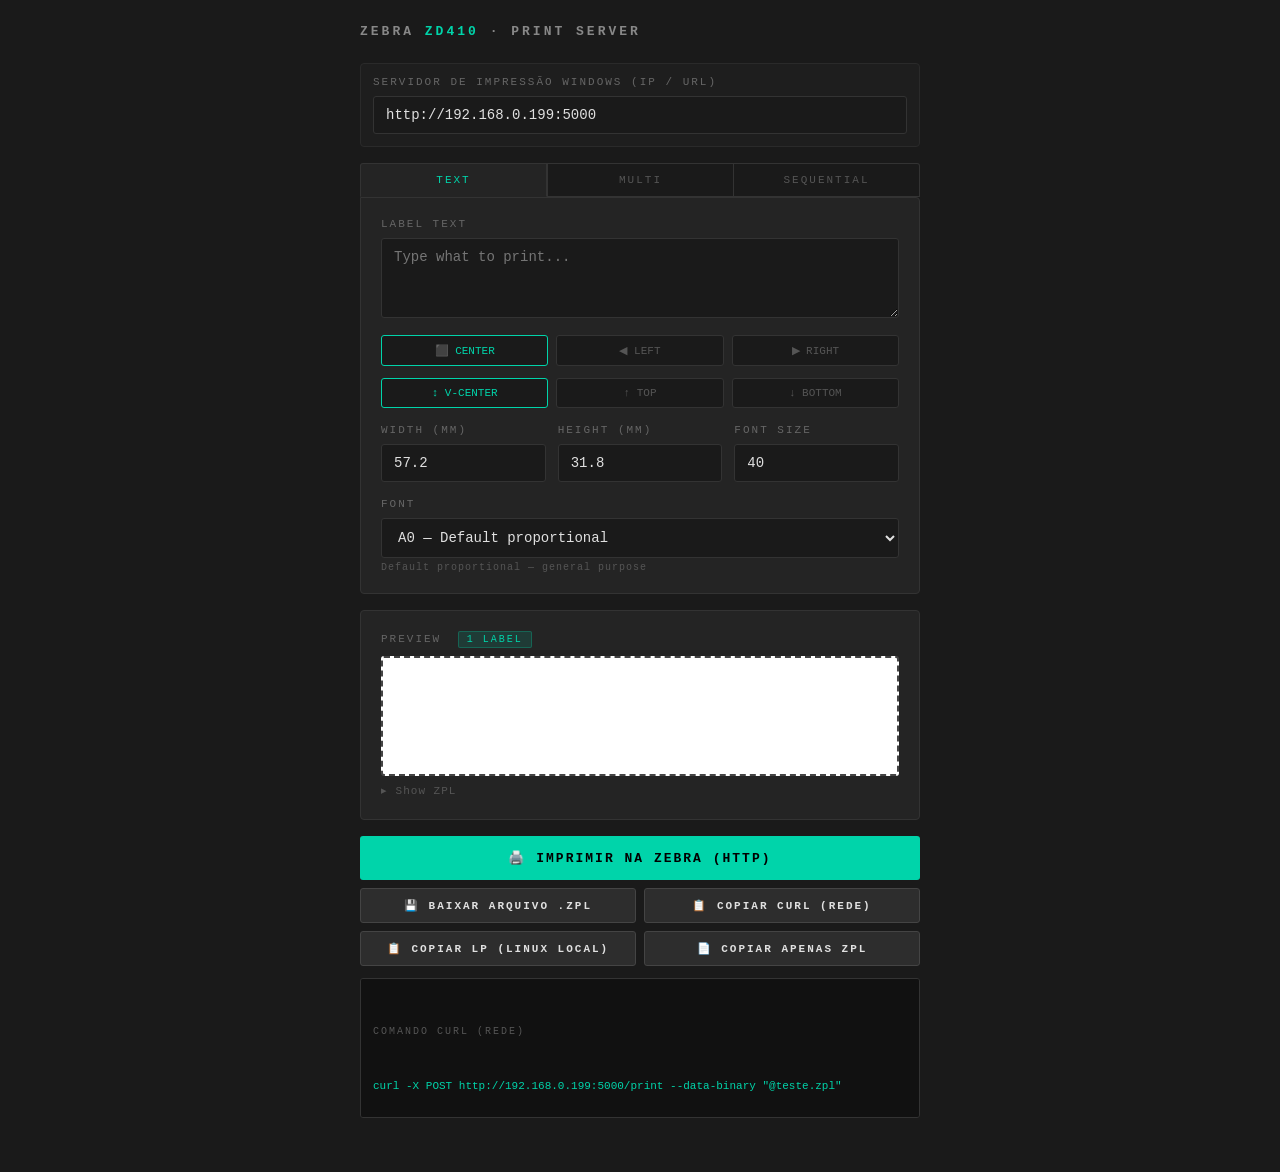
==== html/print-zebra.html @ 0df7790c "feat: initial commit with zebra print server, web client and docs" ====
<!DOCTYPE html>
<html>
<head>
<meta charset="utf-8">
<title>Zebra ZD410 - Print Server</title>
<style>
  * { box-sizing: border-box; margin: 0; padding: 0; }
  body {
    font-family: 'Courier New', monospace;
    background: #1a1a1a; color: #e0e0e0;
    min-height: 100vh; display: flex; align-items: center; justify-content: center; padding: 24px;
  }
  .container { width: 100%; max-width: 560px; }
  h1 { font-size: 13px; letter-spacing: 3px; text-transform: uppercase; color: #888; margin-bottom: 24px; }
  h1 span { color: #00d4aa; }
  .card { background: #242424; border: 1px solid #333; border-radius: 4px; padding: 20px; margin-bottom: 16px; }
  label { display: block; font-size: 11px; letter-spacing: 2px; color: #666; text-transform: uppercase; margin-bottom: 8px; }
  input, textarea, select {
    width: 100%; background: #1a1a1a; border: 1px solid #333; color: #e0e0e0;
    font-family: 'Courier New', monospace; font-size: 14px; padding: 10px 12px;
    border-radius: 3px; outline: none; transition: border-color 0.2s;
  }
  input:focus, textarea:focus, select:focus { border-color: #00d4aa; }
  select option { background: #1a1a1a; }
  textarea { resize: vertical; min-height: 80px; }
  .row { display: flex; gap: 12px; margin-top: 16px; }
  .row > div { flex: 1; }
  .preview {
    background: #fff; color: #000; border-radius: 3px;
    margin-top: 8px; border: 2px dashed #444;
    display: flex; align-items: center; justify-content: center;
    overflow: hidden; height: 120px;
  }
  .btn {
    width: 100%; padding: 14px; background: #00d4aa; color: #000; border: none;
    font-family: 'Courier New', monospace; font-size: 13px; letter-spacing: 2px;
    text-transform: uppercase; font-weight: bold; cursor: pointer; border-radius: 3px;
    transition: background 0.2s; margin-top: 8px; display: flex; align-items: center; justify-content: center; gap: 8px;
  }
  .btn:hover { background: #00b892; }
  .btn:active { background: #009e7d; }
  .btn-group { display: flex; gap: 8px; margin-top: 8px; flex-wrap: wrap; }
  .btn-group .btn-secondary { flex: 1; min-width: 45%; margin-top: 0; }
  .btn-secondary { background: #2d2d2d; color: #e0e0e0; border: 1px solid #444; font-size: 11px; padding: 10px; }
  .btn-secondary:hover { background: #363636; border-color: #666; }
  .status { font-size: 11px; color: #00d4aa; margin-top: 12px; min-height: 18px; letter-spacing: 1px; word-break: break-all; }
  .status.error { color: #ff5555; }
  .cmd-box {
    background: #111; border: 1px solid #333; border-radius: 3px; padding: 12px;
    font-size: 11px; color: #00d4aa; white-space: pre-wrap; word-break: break-all;
    margin-top: 12px; line-height: 1.5; max-height: 140px; overflow-y: auto;
  }
  .cmd-label { font-size: 10px; color: #555; letter-spacing: 2px; text-transform: uppercase; margin-bottom: 6px; }
  .zpl-box {
    background: #111; border: 1px solid #333; border-radius: 3px; padding: 12px;
    font-size: 11px; color: #888; white-space: pre-wrap; word-break: break-all;
    margin-top: 8px; max-height: 120px; overflow-y: auto;
  }
  .toggle { cursor: pointer; color: #555; font-size: 11px; letter-spacing: 1px; margin-top: 8px; display: inline-block; }
  .toggle:hover { color: #888; }
  .tabs { display: flex; }
  .tab {
    flex: 1; padding: 10px; background: #1a1a1a; border: 1px solid #333; color: #555;
    font-family: 'Courier New', monospace; font-size: 11px; letter-spacing: 2px;
    text-transform: uppercase; cursor: pointer; text-align: center; transition: all 0.2s;
  }
  .tab:first-child { border-radius: 3px 0 0 0; }
  .tab:last-child { border-radius: 0 3px 0 0; border-left: none; }
  .tab.active { background: #242424; color: #00d4aa; border-bottom-color: #242424; }
  .tab-content { display: none; }
  .tab-content.active { display: block; }
  .align-btns { display: flex; gap: 8px; margin-top: 12px; }
  .align-btn {
    flex: 1; padding: 8px; background: #1a1a1a; border: 1px solid #333; color: #555;
    font-family: 'Courier New', monospace; font-size: 11px;
    text-transform: uppercase; cursor: pointer; border-radius: 3px; transition: all 0.2s; text-align: center;
  }
  .align-btn.active { border-color: #00d4aa; color: #00d4aa; }
  .align-btn:hover { border-color: #555; color: #aaa; }
  .badge {
    display: inline-block; background: #00d4aa22; color: #00d4aa; border: 1px solid #00d4aa44;
    font-size: 10px; padding: 2px 8px; border-radius: 2px; margin-left: 8px;
  }
  .hint { font-size: 11px; color: #555; margin-top: 8px; }
  .font-desc { font-size: 10px; color: #555; margin-top: 4px; letter-spacing: 1px; }
  .server-config { background: #1e1e1e; border: 1px solid #2a2a2a; border-radius: 4px; padding: 12px; margin-bottom: 16px; }
</style>
</head>
<body>
<div class="container">
  <h1>Zebra <span>ZD410</span> · Print Server</h1>

  <div class="server-config">
    <label>Servidor de Impressão Windows (IP / URL)</label>
    <input type="text" id="serverUrl" value="http://192.168.0.199:5000" placeholder="http://192.168.0.199:5000">
  </div>

  <div class="tabs">
    <div class="tab active" onclick="switchTab('text')">Text</div>
    <div class="tab" onclick="switchTab('multi')">Multi</div>
    <div class="tab" onclick="switchTab('seq')">Sequential</div>
  </div>

  <div class="card" style="border-radius: 0 4px 4px 4px;">

    <div id="tab-text" class="tab-content active">
      <label>Label Text</label>
      <textarea id="labelText" placeholder="Type what to print..."></textarea>
    </div>

    <div id="tab-multi" class="tab-content">
      <label>Labels <span class="badge">each line = 1 label</span></label>
      <textarea id="multiText" style="min-height:120px">Sensor de fluxo
Sensor de pressão
Sensor de temperatura</textarea>
      <div class="hint">Each line prints as a separate label.</div>
    </div>

    <div id="tab-seq" class="tab-content">
      <label>Prefix (optional)</label>
      <input type="text" id="seqPrefix" placeholder="e.g. CABO-" value="">
      <div class="row">
        <div>
          <label>Start</label>
          <input type="number" id="seqStart" value="50110">
        </div>
        <div>
          <label>End</label>
          <input type="number" id="seqEnd" value="50115">
        </div>
        <div>
          <label>Copies each</label>
          <input type="number" id="seqCopies" value="1" min="1">
        </div>
      </div>
      <div class="hint" id="seqCount">6 labels</div>
    </div>

    <div class="align-btns">
      <div class="align-btn active" onclick="setAlign('C',this)">⬛ Center</div>
      <div class="align-btn" onclick="setAlign('L',this)">◀ Left</div>
      <div class="align-btn" onclick="setAlign('R',this)">▶ Right</div>
    </div>
    <div class="align-btns">
      <div class="align-btn active" onclick="setVAlign('center',this)">↕ V-Center</div>
      <div class="align-btn" onclick="setVAlign('top',this)">↑ Top</div>
      <div class="align-btn" onclick="setVAlign('bottom',this)">↓ Bottom</div>
    </div>

    <div class="row">
      <div>
        <label>Width (mm)</label>
        <input type="number" id="width" value="57.2" min="10" max="102">
      </div>
      <div>
        <label>Height (mm)</label>
        <input type="number" id="height" value="31.8" min="5" max="150">
      </div>
      <div>
        <label>Font Size</label>
        <input type="number" id="fontSize" value="40" min="10" max="200">
      </div>
    </div>

    <div style="margin-top:16px">
      <label>Font</label>
      <select id="fontType" oninput="update()">
        <option value="0">A0 — Default proportional</option>
        <option value="A">A  — Small proportional</option>
        <option value="B">B  — Small monospaced</option>
        <option value="C">C  — Bold proportional</option>
        <option value="D">D  — Monospaced</option>
        <option value="E">E  — OCR-B</option>
        <option value="F">F  — Large monospaced</option>
        <option value="G">G  — Bold monospaced</option>
        <option value="H">H  — OCR-A</option>
      </select>
      <div class="font-desc" id="fontDesc">Default proportional — general purpose</div>
    </div>
  </div>

  <div class="card">
    <label>Preview <span class="badge" id="previewBadge">1 label</span></label>
    <div class="preview" id="preview"></div>
    <span class="toggle" onclick="toggleZpl()">▸ Show ZPL</span>
    <div class="zpl-box" id="zplBox" style="display:none"></div>
  </div>

  <button class="btn" onclick="imprimirRede()">🖨️ IMPRIMIR NA ZEBRA (HTTP)</button>
  
  <div class="btn-group">
    <button class="btn btn-secondary" onclick="downloadZplFile()">💾 BAIXAR ARQUIVO .ZPL</button>
    <button class="btn btn-secondary" onclick="copyCurlCmd()">📋 COPIAR CURL (REDE)</button>
    <button class="btn btn-secondary" onclick="copyLpCmd()">📋 COPIAR LP (LINUX LOCAL)</button>
    <button class="btn btn-secondary" onclick="copyZpl()">📄 COPIAR APENAS ZPL</button>
  </div>

  <div class="cmd-box">
    <div class="cmd-label">Comando cURL (Rede)</div>
    <div id="cmdCurlText"></div>
    <div class="cmd-label" style="margin-top:10px;">Comando lp (Linux Local)</div>
    <div id="cmdLpText"></div>
  </div>

  <div class="status" id="status"></div>
</div>

<script>
  let mode = 'text';
  let hAlign = 'C';
  let vAlign = 'center';

  const fontMeta = {
    '0': { desc: 'Default proportional — general purpose',       css: 'Arial, sans-serif',      mono: false },
    'A': { desc: 'Small proportional — compact labels',          css: 'Arial Narrow, sans-serif',mono: false },
    'B': { desc: 'Small monospaced — compact fixed-width',       css: 'Courier New, monospace',  mono: true  },
    'C': { desc: 'Bold proportional — emphasis',                 css: 'Arial Black, sans-serif', mono: false },
    'D': { desc: 'Monospaced — fixed-width, clean',              css: 'Courier New, monospace',  mono: true  },
    'E': { desc: 'OCR-B — machine readable',                     css: 'Courier New, monospace',  mono: true  },
    'F': { desc: 'Large monospaced — big fixed-width',           css: 'Courier New, monospace',  mono: true  },
    'G': { desc: 'Bold monospaced — fixed-width bold',           css: '"Courier New", monospace',mono: true  },
    'H': { desc: 'OCR-A — optical character recognition',        css: 'Courier New, monospace',  mono: true  },
  };

  // Restaurar IP salvo previamente no localStorage
  const savedUrl = localStorage.getItem('zebra_server_url');
  if (savedUrl) {
    document.getElementById('serverUrl').value = savedUrl;
  }
  document.getElementById('serverUrl').addEventListener('input', (e) => {
    localStorage.setItem('zebra_server_url', e.target.value.trim());
    update();
  });

  function switchTab(t) {
    mode = t;
    ['text','multi','seq'].forEach((tab, i) => {
      document.getElementById('tab-' + tab).classList.toggle('active', tab === t);
      document.querySelectorAll('.tab')[i].classList.toggle('active', tab === t);
    });
    update();
  }

  function setAlign(a, el) {
    hAlign = a;
    el.closest('.align-btns').querySelectorAll('.align-btn').forEach(b => b.classList.remove('active'));
    el.classList.add('active');
    update();
  }

  function setVAlign(a, el) {
    vAlign = a;
    el.closest('.align-btns').querySelectorAll('.align-btn').forEach(b => b.classList.remove('active'));
    el.classList.add('active');
    update();
  }

  function mmToDots(mm) { return Math.round(mm * 8); }

  function getFont() { return document.getElementById('fontType').value; }

  function makeLabel(text) {
    const w = mmToDots(+document.getElementById('width').value);
    const h = mmToDots(+document.getElementById('height').value);
    const fs = +document.getElementById('fontSize').value;
    const fw = Math.round(fs * 0.7);
    const font = getFont();
    const lines = text.split('\n').filter(l => l.trim() !== '');
    const totalH = lines.length * fs + (lines.length - 1) * 6;
    let y = vAlign === 'center' ? Math.round((h - totalH) / 2)
           : vAlign === 'top'   ? 10
           :                      h - totalH - 10;
    y = Math.max(0, y);
    const fields = lines.map((line, i) =>
      `^FO0,${y + i*(fs+6)}^FB${w},1,0,${hAlign},0^A${font}N,${fs},${fw}^FD${line}^FS`
    ).join('');
    return `^XA^PW${w}^LL${h}^LH0,0${fields}^XZ`;
  }

  function generateZpl() {
    if (mode === 'text') return makeLabel(document.getElementById('labelText').value || ' ');
    if (mode === 'multi') return document.getElementById('multiText').value
      .split('\n').filter(l => l.trim()).map(l => makeLabel(l)).join('');
    if (mode === 'seq') {
      const prefix = document.getElementById('seqPrefix').value;
      const start = +document.getElementById('seqStart').value;
      const end = +document.getElementById('seqEnd').value;
      const copies = Math.max(1, +document.getElementById('seqCopies').value);
      let zpl = '';
      for (let i = start; i <= end; i++)
        for (let c = 0; c < copies; c++)
          zpl += makeLabel(prefix + i);
      return zpl;
    }
  }

  function getPrintEndpoint() {
    let url = document.getElementById('serverUrl').value.trim();
    if (!url) return '';
    if (!url.startsWith('http://') && !url.startsWith('https://')) {
      url = 'http://' + url;
    }
    url = url.replace(/\/+$/, '');
    return url.endsWith('/print') ? url : url + '/print';
  }

  function buildCurlCmd() {
    const endpoint = getPrintEndpoint() || 'http://192.168.0.199:5000/print';
    return `curl -X POST ${endpoint} --data-binary "@teste.zpl"`;
  }

  function buildLpCmd(zpl) {
    return `echo -e '${zpl.replace(/'/g, "'\\''")}' | lp -d ZD410 -o raw`;
  }

  function update() {
    const font = getFont();
    const meta = fontMeta[font];
    document.getElementById('fontDesc').textContent = meta.desc;

    const h = mmToDots(+document.getElementById('height').value);
    const fs = +document.getElementById('fontSize').value;
    const scaledFs = Math.max(8, Math.round(fs * (120 / h) * 0.7));
    const textAlign = hAlign === 'C' ? 'center' : hAlign === 'L' ? 'left' : 'right';
    const flexAlign = vAlign === 'center' ? 'center' : vAlign === 'top' ? 'flex-start' : 'flex-end';
    const flexJustify = hAlign === 'C' ? 'center' : hAlign === 'L' ? 'flex-start' : 'flex-end';

    let previewText = '';
    let labelCount = 1;

    if (mode === 'text') {
      previewText = document.getElementById('labelText').value;
    } else if (mode === 'multi') {
      const lines = document.getElementById('multiText').value.split('\n').filter(l => l.trim());
      previewText = lines[0] || '';
      labelCount = lines.length;
    } else if (mode === 'seq') {
      const prefix = document.getElementById('seqPrefix').value;
      const start = +document.getElementById('seqStart').value;
      const end = +document.getElementById('seqEnd').value;
      const copies = Math.max(1, +document.getElementById('seqCopies').value);
      previewText = prefix + start;
      labelCount = (end - start + 1) * copies;
      document.getElementById('seqCount').textContent = labelCount + ' label' + (labelCount !== 1 ? 's' : '');
    }

    const preview = document.getElementById('preview');
    preview.style.alignItems = flexAlign;
    preview.style.justifyContent = flexJustify;
    preview.innerHTML = `<div style="
      text-align:${textAlign};
      font-size:${scaledFs}px;
      font-family:${meta.css};
      font-weight:${font === 'C' || font === 'G' ? 'bold' : 'normal'};
      padding:8px;width:100%
    ">${previewText.replace(/\n/g,'<br>')}</div>`;

    document.getElementById('previewBadge').textContent = labelCount + ' label' + (labelCount !== 1 ? 's' : '');

    const zpl = generateZpl();
    document.getElementById('cmdCurlText').textContent = buildCurlCmd();
    document.getElementById('cmdLpText').textContent = buildLpCmd(zpl);
    if (document.getElementById('zplBox').style.display !== 'none')
      document.getElementById('zplBox').textContent = zpl;
  }

  ['labelText','multiText','seqPrefix','seqStart','seqEnd','seqCopies','width','height','fontSize']
    .forEach(id => document.getElementById(id).addEventListener('input', update));

  function toggleZpl() {
    const box = document.getElementById('zplBox');
    const tog = document.querySelector('.toggle');
    const open = box.style.display === 'none';
    box.style.display = open ? 'block' : 'none';
    tog.textContent = open ? '▾ Hide ZPL' : '▸ Show ZPL';
    if (open) box.textContent = generateZpl();
  }

  function setStatus(msg, isError) {
    const s = document.getElementById('status');
    s.textContent = msg;
    s.className = 'status' + (isError ? ' error' : '');
  }

  // 1. Enviar direto via HTTP POST para a impressora
  async function imprimirRede() {
    const zpl = generateZpl();
    const endpoint = getPrintEndpoint();

    if (!endpoint) {
      setStatus('Informe o IP/URL do Servidor Windows.', true);
      return;
    }

    setStatus('Enviando etiqueta para o servidor Windows...', false);

    try {
      const response = await fetch(endpoint, {
        method: 'POST',
        headers: { 'Content-Type': 'text/plain; charset=utf-8' },
        body: zpl
      });

      const result = await response.json();

      if (response.ok && result.status === 'success') {
        setStatus('✓ Etiqueta enviada e impressa com sucesso!', false);
      } else {
        setStatus('✖ Erro no servidor: ' + (result.message || 'Falha ao imprimir'), true);
      }
    } catch (err) {
      console.error(err);
      setStatus('✖ Não foi possível conectar ao servidor. Verifique a URL/IP e o Firewall.', true);
    }
  }

  // 2. Baixar arquivo .zpl
  function downloadZplFile() {
    const zpl = generateZpl();
    const blob = new Blob([zpl], { type: 'text/plain;charset=utf-8' });
    const link = document.createElement('a');
    link.href = URL.createObjectURL(blob);
    link.download = 'teste.zpl';
    document.body.appendChild(link);
    link.click();
    document.body.removeChild(link);
    setStatus('✓ Arquivo "teste.zpl" baixado com sucesso!');
  }

  // 3. Copiar comando cURL
  function copyCurlCmd() {
    navigator.clipboard.writeText(buildCurlCmd())
      .then(() => setStatus('✓ Comando cURL copiado.'))
      .catch(() => setStatus('✖ Falha ao copiar.', true));
  }

  // 4. Copiar comando lp
  function copyLpCmd() {
    navigator.clipboard.writeText(buildLpCmd(generateZpl()))
      .then(() => setStatus('✓ Comando lp copiado.'))
      .catch(() => setStatus('✖ Falha ao copiar.', true));
  }

  // 5. Copiar apenas ZPL
  function copyZpl() {
    navigator.clipboard.writeText(generateZpl())
      .then(() => setStatus('✓ Código ZPL copiado.'))
      .catch(() => setStatus('✖ Falha ao copiar.', true));
  }

  update();
</script>
</body>
</html>
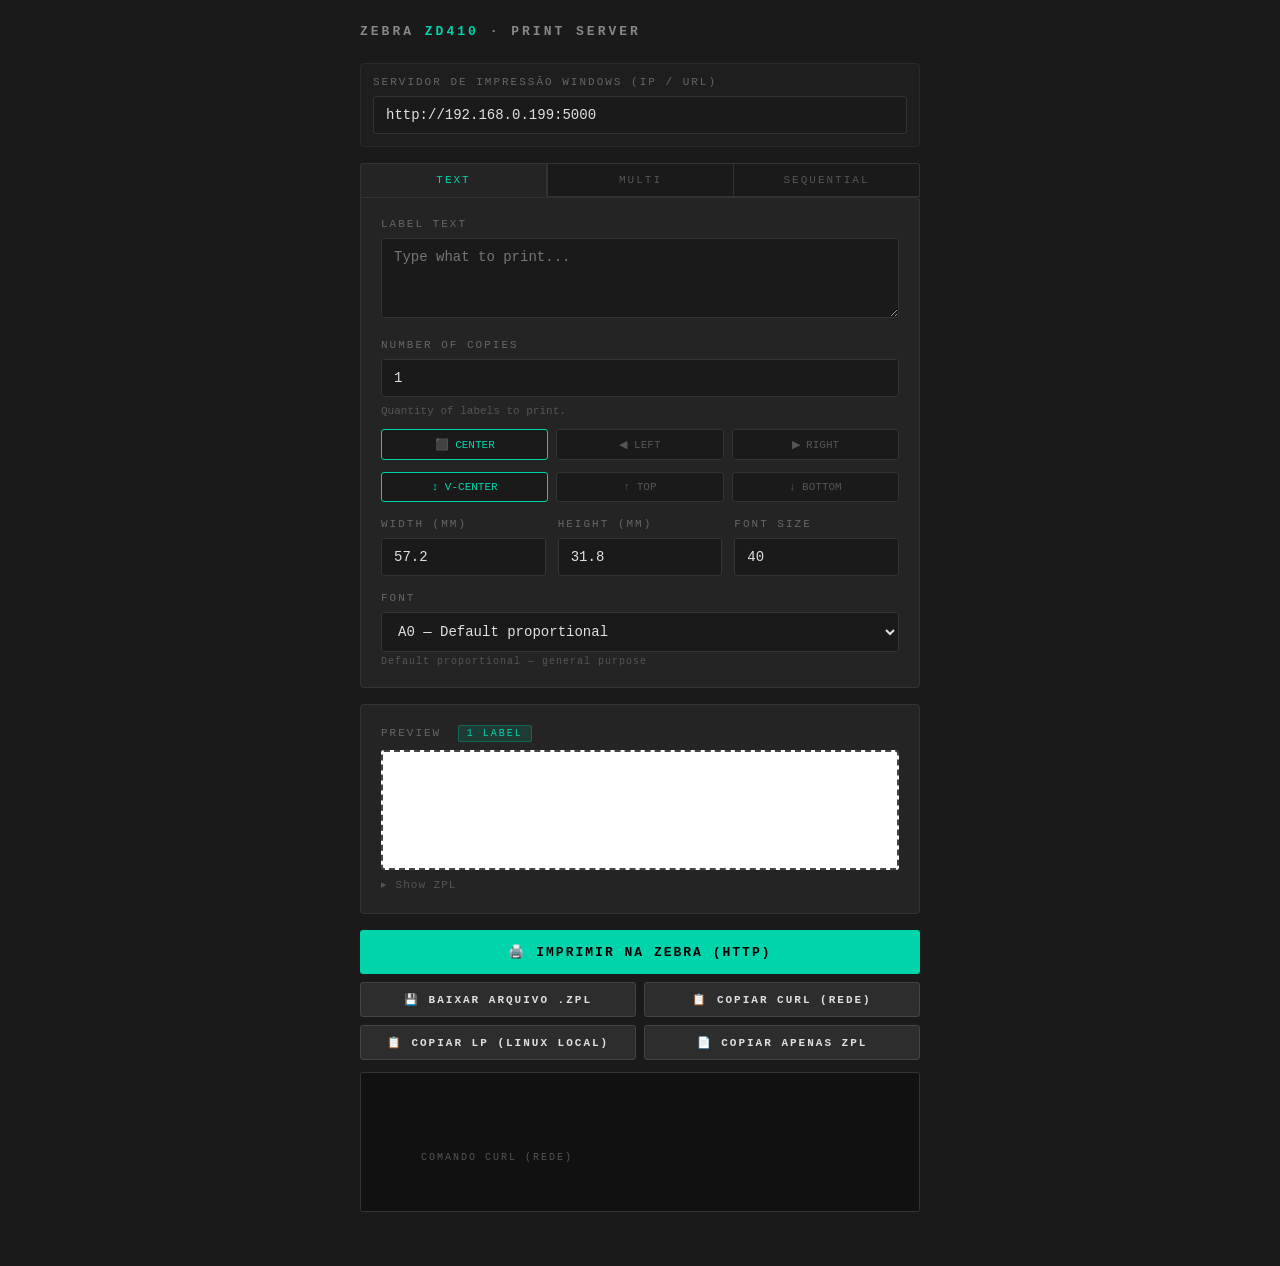
==== commit e08abeca: "feat(html): adiciona funcionalidade de multiplas copias de etiquetas" ====
--- a/html/print-zebra.html
+++ b/html/print-zebra.html
@@ -5,94 +5,340 @@
 <title>Zebra ZD410 - Print Server</title>
 <style>
   * { box-sizing: border-box; margin: 0; padding: 0; }
+
   body {
     font-family: 'Courier New', monospace;
-    background: #1a1a1a; color: #e0e0e0;
-    min-height: 100vh; display: flex; align-items: center; justify-content: center; padding: 24px;
-  }
-  .container { width: 100%; max-width: 560px; }
-  h1 { font-size: 13px; letter-spacing: 3px; text-transform: uppercase; color: #888; margin-bottom: 24px; }
-  h1 span { color: #00d4aa; }
-  .card { background: #242424; border: 1px solid #333; border-radius: 4px; padding: 20px; margin-bottom: 16px; }
-  label { display: block; font-size: 11px; letter-spacing: 2px; color: #666; text-transform: uppercase; margin-bottom: 8px; }
+    background: #1a1a1a;
+    color: #e0e0e0;
+    min-height: 100vh;
+    display: flex;
+    align-items: center;
+    justify-content: center;
+    padding: 24px;
+  }
+
+  .container {
+    width: 100%;
+    max-width: 560px;
+  }
+
+  h1 {
+    font-size: 13px;
+    letter-spacing: 3px;
+    text-transform: uppercase;
+    color: #888;
+    margin-bottom: 24px;
+  }
+
+  h1 span {
+    color: #00d4aa;
+  }
+
+  .card {
+    background: #242424;
+    border: 1px solid #333;
+    border-radius: 4px;
+    padding: 20px;
+    margin-bottom: 16px;
+  }
+
+  label {
+    display: block;
+    font-size: 11px;
+    letter-spacing: 2px;
+    color: #666;
+    text-transform: uppercase;
+    margin-bottom: 8px;
+  }
+
   input, textarea, select {
-    width: 100%; background: #1a1a1a; border: 1px solid #333; color: #e0e0e0;
-    font-family: 'Courier New', monospace; font-size: 14px; padding: 10px 12px;
-    border-radius: 3px; outline: none; transition: border-color 0.2s;
-  }
-  input:focus, textarea:focus, select:focus { border-color: #00d4aa; }
-  select option { background: #1a1a1a; }
-  textarea { resize: vertical; min-height: 80px; }
-  .row { display: flex; gap: 12px; margin-top: 16px; }
-  .row > div { flex: 1; }
+    width: 100%;
+    background: #1a1a1a;
+    border: 1px solid #333;
+    color: #e0e0e0;
+    font-family: 'Courier New', monospace;
+    font-size: 14px;
+    padding: 10px 12px;
+    border-radius: 3px;
+    outline: none;
+    transition: border-color 0.2s;
+  }
+
+  input:focus, textarea:focus, select:focus {
+    border-color: #00d4aa;
+  }
+
+  select option {
+    background: #1a1a1a;
+  }
+
+  textarea {
+    resize: vertical;
+    min-height: 80px;
+  }
+
+  .row {
+    display: flex;
+    gap: 12px;
+    margin-top: 16px;
+  }
+
+  .row > div {
+    flex: 1;
+  }
+
   .preview {
-    background: #fff; color: #000; border-radius: 3px;
-    margin-top: 8px; border: 2px dashed #444;
-    display: flex; align-items: center; justify-content: center;
-    overflow: hidden; height: 120px;
-  }
+    background: #fff;
+    color: #000;
+    border-radius: 3px;
+    margin-top: 8px;
+    border: 2px dashed #444;
+    display: flex;
+    align-items: center;
+    justify-content: center;
+    overflow: hidden;
+    height: 120px;
+  }
+
   .btn {
-    width: 100%; padding: 14px; background: #00d4aa; color: #000; border: none;
-    font-family: 'Courier New', monospace; font-size: 13px; letter-spacing: 2px;
-    text-transform: uppercase; font-weight: bold; cursor: pointer; border-radius: 3px;
-    transition: background 0.2s; margin-top: 8px; display: flex; align-items: center; justify-content: center; gap: 8px;
-  }
-  .btn:hover { background: #00b892; }
-  .btn:active { background: #009e7d; }
-  .btn-group { display: flex; gap: 8px; margin-top: 8px; flex-wrap: wrap; }
-  .btn-group .btn-secondary { flex: 1; min-width: 45%; margin-top: 0; }
-  .btn-secondary { background: #2d2d2d; color: #e0e0e0; border: 1px solid #444; font-size: 11px; padding: 10px; }
-  .btn-secondary:hover { background: #363636; border-color: #666; }
-  .status { font-size: 11px; color: #00d4aa; margin-top: 12px; min-height: 18px; letter-spacing: 1px; word-break: break-all; }
-  .status.error { color: #ff5555; }
+    width: 100%;
+    padding: 14px;
+    background: #00d4aa;
+    color: #000;
+    border: none;
+    font-family: 'Courier New', monospace;
+    font-size: 13px;
+    letter-spacing: 2px;
+    text-transform: uppercase;
+    font-weight: bold;
+    cursor: pointer;
+    border-radius: 3px;
+    transition: background 0.2s;
+    margin-top: 8px;
+    display: flex;
+    align-items: center;
+    justify-content: center;
+    gap: 8px;
+  }
+
+  .btn:hover {
+    background: #00b892;
+  }
+
+  .btn:active {
+    background: #009e7d;
+  }
+
+  .btn-group {
+    display: flex;
+    gap: 8px;
+    margin-top: 8px;
+    flex-wrap: wrap;
+  }
+
+  .btn-group .btn-secondary {
+    flex: 1;
+    min-width: 45%;
+    margin-top: 0;
+  }
+
+  .btn-secondary {
+    background: #2d2d2d;
+    color: #e0e0e0;
+    border: 1px solid #444;
+    font-size: 11px;
+    padding: 10px;
+  }
+
+  .btn-secondary:hover {
+    background: #363636;
+    border-color: #666;
+  }
+
+  .status {
+    font-size: 11px;
+    color: #00d4aa;
+    margin-top: 12px;
+    min-height: 18px;
+    letter-spacing: 1px;
+    word-break: break-all;
+  }
+
+  .status.error {
+    color: #ff5555;
+  }
+
   .cmd-box {
-    background: #111; border: 1px solid #333; border-radius: 3px; padding: 12px;
-    font-size: 11px; color: #00d4aa; white-space: pre-wrap; word-break: break-all;
-    margin-top: 12px; line-height: 1.5; max-height: 140px; overflow-y: auto;
-  }
-  .cmd-label { font-size: 10px; color: #555; letter-spacing: 2px; text-transform: uppercase; margin-bottom: 6px; }
+    background: #111;
+    border: 1px solid #333;
+    border-radius: 3px;
+    padding: 12px;
+    font-size: 11px;
+    color: #00d4aa;
+    white-space: pre-wrap;
+    word-break: break-all;
+    margin-top: 12px;
+    line-height: 1.5;
+    max-height: 140px;
+    overflow-y: auto;
+  }
+
+  .cmd-label {
+    font-size: 10px;
+    color: #555;
+    letter-spacing: 2px;
+    text-transform: uppercase;
+    margin-bottom: 6px;
+  }
+
   .zpl-box {
-    background: #111; border: 1px solid #333; border-radius: 3px; padding: 12px;
-    font-size: 11px; color: #888; white-space: pre-wrap; word-break: break-all;
-    margin-top: 8px; max-height: 120px; overflow-y: auto;
-  }
-  .toggle { cursor: pointer; color: #555; font-size: 11px; letter-spacing: 1px; margin-top: 8px; display: inline-block; }
-  .toggle:hover { color: #888; }
-  .tabs { display: flex; }
+    background: #111;
+    border: 1px solid #333;
+    border-radius: 3px;
+    padding: 12px;
+    font-size: 11px;
+    color: #888;
+    white-space: pre-wrap;
+    word-break: break-all;
+    margin-top: 8px;
+    max-height: 120px;
+    overflow-y: auto;
+  }
+
+  .toggle {
+    cursor: pointer;
+    color: #555;
+    font-size: 11px;
+    letter-spacing: 1px;
+    margin-top: 8px;
+    display: inline-block;
+  }
+
+  .toggle:hover {
+    color: #888;
+  }
+
+  .tabs {
+    display: flex;
+  }
+
   .tab {
-    flex: 1; padding: 10px; background: #1a1a1a; border: 1px solid #333; color: #555;
-    font-family: 'Courier New', monospace; font-size: 11px; letter-spacing: 2px;
-    text-transform: uppercase; cursor: pointer; text-align: center; transition: all 0.2s;
-  }
-  .tab:first-child { border-radius: 3px 0 0 0; }
-  .tab:last-child { border-radius: 0 3px 0 0; border-left: none; }
-  .tab.active { background: #242424; color: #00d4aa; border-bottom-color: #242424; }
-  .tab-content { display: none; }
-  .tab-content.active { display: block; }
-  .align-btns { display: flex; gap: 8px; margin-top: 12px; }
+    flex: 1;
+    padding: 10px;
+    background: #1a1a1a;
+    border: 1px solid #333;
+    color: #555;
+    font-family: 'Courier New', monospace;
+    font-size: 11px;
+    letter-spacing: 2px;
+    text-transform: uppercase;
+    cursor: pointer;
+    text-align: center;
+    transition: all 0.2s;
+  }
+
+  .tab:first-child {
+    border-radius: 3px 0 0 0;
+  }
+
+  .tab:last-child {
+    border-radius: 0 3px 0 0;
+    border-left: none;
+  }
+
+  .tab.active {
+    background: #242424;
+    color: #00d4aa;
+    border-bottom-color: #242424;
+  }
+
+  .tab-content {
+    display: none;
+  }
+
+  .tab-content.active {
+    display: block;
+  }
+
+  .align-btns {
+    display: flex;
+    gap: 8px;
+    margin-top: 12px;
+  }
+
   .align-btn {
-    flex: 1; padding: 8px; background: #1a1a1a; border: 1px solid #333; color: #555;
-    font-family: 'Courier New', monospace; font-size: 11px;
-    text-transform: uppercase; cursor: pointer; border-radius: 3px; transition: all 0.2s; text-align: center;
-  }
-  .align-btn.active { border-color: #00d4aa; color: #00d4aa; }
-  .align-btn:hover { border-color: #555; color: #aaa; }
+    flex: 1;
+    padding: 8px;
+    background: #1a1a1a;
+    border: 1px solid #333;
+    color: #555;
+    font-family: 'Courier New', monospace;
+    font-size: 11px;
+    text-transform: uppercase;
+    cursor: pointer;
+    border-radius: 3px;
+    transition: all 0.2s;
+    text-align: center;
+  }
+
+  .align-btn.active {
+    border-color: #00d4aa;
+    color: #00d4aa;
+  }
+
+  .align-btn:hover {
+    border-color: #555;
+    color: #aaa;
+  }
+
   .badge {
-    display: inline-block; background: #00d4aa22; color: #00d4aa; border: 1px solid #00d4aa44;
-    font-size: 10px; padding: 2px 8px; border-radius: 2px; margin-left: 8px;
-  }
-  .hint { font-size: 11px; color: #555; margin-top: 8px; }
-  .font-desc { font-size: 10px; color: #555; margin-top: 4px; letter-spacing: 1px; }
-  .server-config { background: #1e1e1e; border: 1px solid #2a2a2a; border-radius: 4px; padding: 12px; margin-bottom: 16px; }
+    display: inline-block;
+    background: #00d4aa22;
+    color: #00d4aa;
+    border: 1px solid #00d4aa44;
+    font-size: 10px;
+    padding: 2px 8px;
+    border-radius: 2px;
+    margin-left: 8px;
+  }
+
+  .hint {
+    font-size: 11px;
+    color: #555;
+    margin-top: 8px;
+  }
+
+  .font-desc {
+    font-size: 10px;
+    color: #555;
+    margin-top: 4px;
+    letter-spacing: 1px;
+  }
+
+  .server-config {
+    background: #1e1e1e;
+    border: 1px solid #2a2a2a;
+    border-radius: 4px;
+    padding: 12px;
+    margin-bottom: 16px;
+  }
 </style>
 </head>
+
 <body>
+
 <div class="container">
+
   <h1>Zebra <span>ZD410</span> · Print Server</h1>
 
   <div class="server-config">
     <label>Servidor de Impressão Windows (IP / URL)</label>
-    <input type="text" id="serverUrl" value="http://192.168.0.199:5000" placeholder="http://192.168.0.199:5000">
+    <input
+      type="text"
+      id="serverUrl"
+      value="http://192.168.0.199:5000"
+      placeholder="http://192.168.0.199:5000"
+    >
   </div>
 
   <div class="tabs">
@@ -103,68 +349,204 @@
 
   <div class="card" style="border-radius: 0 4px 4px 4px;">
 
+    <!-- TEXT -->
     <div id="tab-text" class="tab-content active">
+
       <label>Label Text</label>
-      <textarea id="labelText" placeholder="Type what to print..."></textarea>
+
+      <textarea
+        id="labelText"
+        placeholder="Type what to print..."
+      ></textarea>
+
+      <div style="margin-top:16px">
+        <label>Number of Copies</label>
+
+        <input
+          type="number"
+          id="textCopies"
+          value="1"
+          min="1"
+          step="1"
+        >
+
+        <div class="hint">
+          Quantity of labels to print.
+        </div>
+      </div>
+
     </div>
 
+    <!-- MULTI -->
     <div id="tab-multi" class="tab-content">
-      <label>Labels <span class="badge">each line = 1 label</span></label>
-      <textarea id="multiText" style="min-height:120px">Sensor de fluxo
+
+      <label>
+        Labels
+        <span class="badge">each line = 1 label</span>
+      </label>
+
+      <textarea
+        id="multiText"
+        style="min-height:120px"
+      >Sensor de fluxo
 Sensor de pressão
 Sensor de temperatura</textarea>
-      <div class="hint">Each line prints as a separate label.</div>
+
+      <div class="hint">
+        Each line prints as a separate label.
+      </div>
+
     </div>
 
+    <!-- SEQUENTIAL -->
     <div id="tab-seq" class="tab-content">
+
       <label>Prefix (optional)</label>
-      <input type="text" id="seqPrefix" placeholder="e.g. CABO-" value="">
+
+      <input
+        type="text"
+        id="seqPrefix"
+        placeholder="e.g. CABO-"
+        value=""
+      >
+
       <div class="row">
+
         <div>
           <label>Start</label>
-          <input type="number" id="seqStart" value="50110">
+          <input
+            type="number"
+            id="seqStart"
+            value="50110"
+          >
         </div>
+
         <div>
           <label>End</label>
-          <input type="number" id="seqEnd" value="50115">
+          <input
+            type="number"
+            id="seqEnd"
+            value="50115"
+          >
         </div>
+
         <div>
           <label>Copies each</label>
-          <input type="number" id="seqCopies" value="1" min="1">
+          <input
+            type="number"
+            id="seqCopies"
+            value="1"
+            min="1"
+          >
         </div>
+
       </div>
-      <div class="hint" id="seqCount">6 labels</div>
+
+      <div class="hint" id="seqCount">
+        6 labels
+      </div>
+
     </div>
 
+    <!-- HORIZONTAL ALIGNMENT -->
     <div class="align-btns">
-      <div class="align-btn active" onclick="setAlign('C',this)">⬛ Center</div>
-      <div class="align-btn" onclick="setAlign('L',this)">◀ Left</div>
-      <div class="align-btn" onclick="setAlign('R',this)">▶ Right</div>
+
+      <div
+        class="align-btn active"
+        onclick="setAlign('C',this)"
+      >
+        ⬛ Center
+      </div>
+
+      <div
+        class="align-btn"
+        onclick="setAlign('L',this)"
+      >
+        ◀ Left
+      </div>
+
+      <div
+        class="align-btn"
+        onclick="setAlign('R',this)"
+      >
+        ▶ Right
+      </div>
+
     </div>
+
+    <!-- VERTICAL ALIGNMENT -->
     <div class="align-btns">
-      <div class="align-btn active" onclick="setVAlign('center',this)">↕ V-Center</div>
-      <div class="align-btn" onclick="setVAlign('top',this)">↑ Top</div>
-      <div class="align-btn" onclick="setVAlign('bottom',this)">↓ Bottom</div>
+
+      <div
+        class="align-btn active"
+        onclick="setVAlign('center',this)"
+      >
+        ↕ V-Center
+      </div>
+
+      <div
+        class="align-btn"
+        onclick="setVAlign('top',this)"
+      >
+        ↑ Top
+      </div>
+
+      <div
+        class="align-btn"
+        onclick="setVAlign('bottom',this)"
+      >
+        ↓ Bottom
+      </div>
+
     </div>
 
+    <!-- LABEL SETTINGS -->
     <div class="row">
+
       <div>
         <label>Width (mm)</label>
-        <input type="number" id="width" value="57.2" min="10" max="102">
+        <input
+          type="number"
+          id="width"
+          value="57.2"
+          min="10"
+          max="102"
+        >
       </div>
+
       <div>
         <label>Height (mm)</label>
-        <input type="number" id="height" value="31.8" min="5" max="150">
+        <input
+          type="number"
+          id="height"
+          value="31.8"
+          min="5"
+          max="150"
+        >
       </div>
+
       <div>
         <label>Font Size</label>
-        <input type="number" id="fontSize" value="40" min="10" max="200">
+        <input
+          type="number"
+          id="fontSize"
+          value="40"
+          min="10"
+          max="200"
+        >
       </div>
+
     </div>
 
+    <!-- FONT -->
     <div style="margin-top:16px">
+
       <label>Font</label>
-      <select id="fontType" oninput="update()">
+
+      <select
+        id="fontType"
+        oninput="update()"
+      >
         <option value="0">A0 — Default proportional</option>
         <option value="A">A  — Small proportional</option>
         <option value="B">B  — Small monospaced</option>
@@ -175,280 +557,937 @@
         <option value="G">G  — Bold monospaced</option>
         <option value="H">H  — OCR-A</option>
       </select>
-      <div class="font-desc" id="fontDesc">Default proportional — general purpose</div>
+
+      <div
+        class="font-desc"
+        id="fontDesc"
+      >
+        Default proportional — general purpose
+      </div>
+
     </div>
+
   </div>
 
+  <!-- PREVIEW -->
   <div class="card">
-    <label>Preview <span class="badge" id="previewBadge">1 label</span></label>
-    <div class="preview" id="preview"></div>
-    <span class="toggle" onclick="toggleZpl()">▸ Show ZPL</span>
-    <div class="zpl-box" id="zplBox" style="display:none"></div>
+
+    <label>
+      Preview
+      <span
+        class="badge"
+        id="previewBadge"
+      >
+        1 label
+      </span>
+    </label>
+
+    <div
+      class="preview"
+      id="preview"
+    ></div>
+
+    <span
+      class="toggle"
+      onclick="toggleZpl()"
+    >
+      ▸ Show ZPL
+    </span>
+
+    <div
+      class="zpl-box"
+      id="zplBox"
+      style="display:none"
+    ></div>
+
   </div>
 
-  <button class="btn" onclick="imprimirRede()">🖨️ IMPRIMIR NA ZEBRA (HTTP)</button>
-  
+  <!-- PRINT -->
+  <button
+    class="btn"
+    onclick="imprimirRede()"
+  >
+    🖨️ IMPRIMIR NA ZEBRA (HTTP)
+  </button>
+
+  <!-- ACTION BUTTONS -->
   <div class="btn-group">
-    <button class="btn btn-secondary" onclick="downloadZplFile()">💾 BAIXAR ARQUIVO .ZPL</button>
-    <button class="btn btn-secondary" onclick="copyCurlCmd()">📋 COPIAR CURL (REDE)</button>
-    <button class="btn btn-secondary" onclick="copyLpCmd()">📋 COPIAR LP (LINUX LOCAL)</button>
-    <button class="btn btn-secondary" onclick="copyZpl()">📄 COPIAR APENAS ZPL</button>
+
+    <button
+      class="btn btn-secondary"
+      onclick="downloadZplFile()"
+    >
+      💾 BAIXAR ARQUIVO .ZPL
+    </button>
+
+    <button
+      class="btn btn-secondary"
+      onclick="copyCurlCmd()"
+    >
+      📋 COPIAR CURL (REDE)
+    </button>
+
+    <button
+      class="btn btn-secondary"
+      onclick="copyLpCmd()"
+    >
+      📋 COPIAR LP (LINUX LOCAL)
+    </button>
+
+    <button
+      class="btn btn-secondary"
+      onclick="copyZpl()"
+    >
+      📄 COPIAR APENAS ZPL
+    </button>
+
   </div>
 
+  <!-- COMMANDS -->
   <div class="cmd-box">
-    <div class="cmd-label">Comando cURL (Rede)</div>
+
+    <div class="cmd-label">
+      Comando cURL (Rede)
+    </div>
+
     <div id="cmdCurlText"></div>
-    <div class="cmd-label" style="margin-top:10px;">Comando lp (Linux Local)</div>
+
+    <div
+      class="cmd-label"
+      style="margin-top:10px;"
+    >
+      Comando lp (Linux Local)
+    </div>
+
     <div id="cmdLpText"></div>
+
   </div>
 
-  <div class="status" id="status"></div>
+  <div
+    class="status"
+    id="status"
+  ></div>
+
 </div>
 
 <script>
+
   let mode = 'text';
   let hAlign = 'C';
   let vAlign = 'center';
 
   const fontMeta = {
-    '0': { desc: 'Default proportional — general purpose',       css: 'Arial, sans-serif',      mono: false },
-    'A': { desc: 'Small proportional — compact labels',          css: 'Arial Narrow, sans-serif',mono: false },
-    'B': { desc: 'Small monospaced — compact fixed-width',       css: 'Courier New, monospace',  mono: true  },
-    'C': { desc: 'Bold proportional — emphasis',                 css: 'Arial Black, sans-serif', mono: false },
-    'D': { desc: 'Monospaced — fixed-width, clean',              css: 'Courier New, monospace',  mono: true  },
-    'E': { desc: 'OCR-B — machine readable',                     css: 'Courier New, monospace',  mono: true  },
-    'F': { desc: 'Large monospaced — big fixed-width',           css: 'Courier New, monospace',  mono: true  },
-    'G': { desc: 'Bold monospaced — fixed-width bold',           css: '"Courier New", monospace',mono: true  },
-    'H': { desc: 'OCR-A — optical character recognition',        css: 'Courier New, monospace',  mono: true  },
+
+    '0': {
+      desc: 'Default proportional — general purpose',
+      css: 'Arial, sans-serif',
+      mono: false
+    },
+
+    'A': {
+      desc: 'Small proportional — compact labels',
+      css: 'Arial Narrow, sans-serif',
+      mono: false
+    },
+
+    'B': {
+      desc: 'Small monospaced — compact fixed-width',
+      css: 'Courier New, monospace',
+      mono: true
+    },
+
+    'C': {
+      desc: 'Bold proportional — emphasis',
+      css: 'Arial Black, sans-serif',
+      mono: false
+    },
+
+    'D': {
+      desc: 'Monospaced — fixed-width, clean',
+      css: 'Courier New, monospace',
+      mono: true
+    },
+
+    'E': {
+      desc: 'OCR-B — machine readable',
+      css: 'Courier New, monospace',
+      mono: true
+    },
+
+    'F': {
+      desc: 'Large monospaced — big fixed-width',
+      css: 'Courier New, monospace',
+      mono: true
+    },
+
+    'G': {
+      desc: 'Bold monospaced — fixed-width bold',
+      css: '"Courier New", monospace',
+      mono: true
+    },
+
+    'H': {
+      desc: 'OCR-A — optical character recognition',
+      css: 'Courier New, monospace',
+      mono: true
+    }
+
   };
 
+
   // Restaurar IP salvo previamente no localStorage
+
   const savedUrl = localStorage.getItem('zebra_server_url');
+
   if (savedUrl) {
     document.getElementById('serverUrl').value = savedUrl;
   }
-  document.getElementById('serverUrl').addEventListener('input', (e) => {
-    localStorage.setItem('zebra_server_url', e.target.value.trim());
+
+  document
+    .getElementById('serverUrl')
+    .addEventListener('input', (e) => {
+
+      localStorage.setItem(
+        'zebra_server_url',
+        e.target.value.trim()
+      );
+
+      update();
+
+    });
+
+
+  // TROCAR ABA
+
+  function switchTab(t) {
+
+    mode = t;
+
+    ['text', 'multi', 'seq'].forEach((tab, i) => {
+
+      document
+        .getElementById('tab-' + tab)
+        .classList
+        .toggle('active', tab === t);
+
+      document
+        .querySelectorAll('.tab')[i]
+        .classList
+        .toggle('active', tab === t);
+
+    });
+
     update();
-  });
-
-  function switchTab(t) {
-    mode = t;
-    ['text','multi','seq'].forEach((tab, i) => {
-      document.getElementById('tab-' + tab).classList.toggle('active', tab === t);
-      document.querySelectorAll('.tab')[i].classList.toggle('active', tab === t);
-    });
+
+  }
+
+
+  // ALINHAMENTO HORIZONTAL
+
+  function setAlign(a, el) {
+
+    hAlign = a;
+
+    el
+      .closest('.align-btns')
+      .querySelectorAll('.align-btn')
+      .forEach(b => b.classList.remove('active'));
+
+    el.classList.add('active');
+
     update();
-  }
-
-  function setAlign(a, el) {
-    hAlign = a;
-    el.closest('.align-btns').querySelectorAll('.align-btn').forEach(b => b.classList.remove('active'));
+
+  }
+
+
+  // ALINHAMENTO VERTICAL
+
+  function setVAlign(a, el) {
+
+    vAlign = a;
+
+    el
+      .closest('.align-btns')
+      .querySelectorAll('.align-btn')
+      .forEach(b => b.classList.remove('active'));
+
     el.classList.add('active');
+
     update();
-  }
-
-  function setVAlign(a, el) {
-    vAlign = a;
-    el.closest('.align-btns').querySelectorAll('.align-btn').forEach(b => b.classList.remove('active'));
-    el.classList.add('active');
-    update();
-  }
-
-  function mmToDots(mm) { return Math.round(mm * 8); }
-
-  function getFont() { return document.getElementById('fontType').value; }
+
+  }
+
+
+  function mmToDots(mm) {
+    return Math.round(mm * 8);
+  }
+
+
+  function getFont() {
+    return document.getElementById('fontType').value;
+  }
+
+
+  // GERAR UMA ETIQUETA
 
   function makeLabel(text) {
-    const w = mmToDots(+document.getElementById('width').value);
-    const h = mmToDots(+document.getElementById('height').value);
+
+    const w = mmToDots(
+      +document.getElementById('width').value
+    );
+
+    const h = mmToDots(
+      +document.getElementById('height').value
+    );
+
     const fs = +document.getElementById('fontSize').value;
+
     const fw = Math.round(fs * 0.7);
+
     const font = getFont();
-    const lines = text.split('\n').filter(l => l.trim() !== '');
-    const totalH = lines.length * fs + (lines.length - 1) * 6;
-    let y = vAlign === 'center' ? Math.round((h - totalH) / 2)
-           : vAlign === 'top'   ? 10
-           :                      h - totalH - 10;
+
+    const lines = text
+      .split('\n')
+      .filter(l => l.trim() !== '');
+
+    const totalH =
+      lines.length * fs +
+      (lines.length - 1) * 6;
+
+    let y =
+      vAlign === 'center'
+        ? Math.round((h - totalH) / 2)
+        : vAlign === 'top'
+          ? 10
+          : h - totalH - 10;
+
     y = Math.max(0, y);
-    const fields = lines.map((line, i) =>
-      `^FO0,${y + i*(fs+6)}^FB${w},1,0,${hAlign},0^A${font}N,${fs},${fw}^FD${line}^FS`
-    ).join('');
+
+    const fields = lines
+      .map((line, i) =>
+        `^FO0,${y + i * (fs + 6)}^FB${w},1,0,${hAlign},0^A${font}N,${fs},${fw}^FD${line}^FS`
+      )
+      .join('');
+
     return `^XA^PW${w}^LL${h}^LH0,0${fields}^XZ`;
-  }
+
+  }
+
+
+  // GERAR ZPL
 
   function generateZpl() {
-    if (mode === 'text') return makeLabel(document.getElementById('labelText').value || ' ');
-    if (mode === 'multi') return document.getElementById('multiText').value
-      .split('\n').filter(l => l.trim()).map(l => makeLabel(l)).join('');
-    if (mode === 'seq') {
-      const prefix = document.getElementById('seqPrefix').value;
-      const start = +document.getElementById('seqStart').value;
-      const end = +document.getElementById('seqEnd').value;
-      const copies = Math.max(1, +document.getElementById('seqCopies').value);
+
+    // TEXT
+    if (mode === 'text') {
+
+      const text =
+        document.getElementById('labelText').value || ' ';
+
+      const copies =
+        Math.max(
+          1,
+          parseInt(
+            document.getElementById('textCopies').value
+          ) || 1
+        );
+
       let zpl = '';
-      for (let i = start; i <= end; i++)
-        for (let c = 0; c < copies; c++)
-          zpl += makeLabel(prefix + i);
+
+      for (let i = 0; i < copies; i++) {
+        zpl += makeLabel(text);
+      }
+
       return zpl;
     }
-  }
+
+
+    // MULTI
+
+    if (mode === 'multi') {
+
+      return document
+        .getElementById('multiText')
+        .value
+        .split('\n')
+        .filter(l => l.trim())
+        .map(l => makeLabel(l))
+        .join('');
+
+    }
+
+
+    // SEQUENTIAL
+
+    if (mode === 'seq') {
+
+      const prefix =
+        document.getElementById('seqPrefix').value;
+
+      const start =
+        +document.getElementById('seqStart').value;
+
+      const end =
+        +document.getElementById('seqEnd').value;
+
+      const copies =
+        Math.max(
+          1,
+          +document.getElementById('seqCopies').value
+        );
+
+      let zpl = '';
+
+      for (let i = start; i <= end; i++) {
+
+        for (let c = 0; c < copies; c++) {
+
+          zpl += makeLabel(
+            prefix + i
+          );
+
+        }
+
+      }
+
+      return zpl;
+
+    }
+
+  }
+
+
+  // ENDPOINT DO SERVIDOR
 
   function getPrintEndpoint() {
-    let url = document.getElementById('serverUrl').value.trim();
-    if (!url) return '';
-    if (!url.startsWith('http://') && !url.startsWith('https://')) {
+
+    let url =
+      document.getElementById('serverUrl').value.trim();
+
+    if (!url) {
+      return '';
+    }
+
+    if (
+      !url.startsWith('http://') &&
+      !url.startsWith('https://')
+    ) {
       url = 'http://' + url;
     }
+
     url = url.replace(/\/+$/, '');
-    return url.endsWith('/print') ? url : url + '/print';
-  }
+
+    return url.endsWith('/print')
+      ? url
+      : url + '/print';
+
+  }
+
+
+  // COMANDO CURL
 
   function buildCurlCmd() {
-    const endpoint = getPrintEndpoint() || 'http://192.168.0.199:5000/print';
+
+    const endpoint =
+      getPrintEndpoint() ||
+      'http://192.168.0.199:5000/print';
+
     return `curl -X POST ${endpoint} --data-binary "@teste.zpl"`;
-  }
+
+  }
+
+
+  // COMANDO LP
 
   function buildLpCmd(zpl) {
+
     return `echo -e '${zpl.replace(/'/g, "'\\''")}' | lp -d ZD410 -o raw`;
-  }
+
+  }
+
+
+  // ATUALIZAR INTERFACE
 
   function update() {
+
     const font = getFont();
+
     const meta = fontMeta[font];
-    document.getElementById('fontDesc').textContent = meta.desc;
-
-    const h = mmToDots(+document.getElementById('height').value);
-    const fs = +document.getElementById('fontSize').value;
-    const scaledFs = Math.max(8, Math.round(fs * (120 / h) * 0.7));
-    const textAlign = hAlign === 'C' ? 'center' : hAlign === 'L' ? 'left' : 'right';
-    const flexAlign = vAlign === 'center' ? 'center' : vAlign === 'top' ? 'flex-start' : 'flex-end';
-    const flexJustify = hAlign === 'C' ? 'center' : hAlign === 'L' ? 'flex-start' : 'flex-end';
+
+    document
+      .getElementById('fontDesc')
+      .textContent = meta.desc;
+
+
+    const h =
+      mmToDots(
+        +document.getElementById('height').value
+      );
+
+    const fs =
+      +document.getElementById('fontSize').value;
+
+    const scaledFs =
+      Math.max(
+        8,
+        Math.round(fs * (120 / h) * 0.7)
+      );
+
+    const textAlign =
+      hAlign === 'C'
+        ? 'center'
+        : hAlign === 'L'
+          ? 'left'
+          : 'right';
+
+    const flexAlign =
+      vAlign === 'center'
+        ? 'center'
+        : vAlign === 'top'
+          ? 'flex-start'
+          : 'flex-end';
+
+    const flexJustify =
+      hAlign === 'C'
+        ? 'center'
+        : hAlign === 'L'
+          ? 'flex-start'
+          : 'flex-end';
+
 
     let previewText = '';
+
     let labelCount = 1;
 
+
+    // TEXT
+
     if (mode === 'text') {
-      previewText = document.getElementById('labelText').value;
-    } else if (mode === 'multi') {
-      const lines = document.getElementById('multiText').value.split('\n').filter(l => l.trim());
-      previewText = lines[0] || '';
-      labelCount = lines.length;
-    } else if (mode === 'seq') {
-      const prefix = document.getElementById('seqPrefix').value;
-      const start = +document.getElementById('seqStart').value;
-      const end = +document.getElementById('seqEnd').value;
-      const copies = Math.max(1, +document.getElementById('seqCopies').value);
-      previewText = prefix + start;
-      labelCount = (end - start + 1) * copies;
-      document.getElementById('seqCount').textContent = labelCount + ' label' + (labelCount !== 1 ? 's' : '');
+
+      previewText =
+        document.getElementById('labelText').value;
+
+      const copies =
+        Math.max(
+          1,
+          parseInt(
+            document.getElementById('textCopies').value
+          ) || 1
+        );
+
+      labelCount = copies;
+
     }
 
-    const preview = document.getElementById('preview');
-    preview.style.alignItems = flexAlign;
-    preview.style.justifyContent = flexJustify;
-    preview.innerHTML = `<div style="
-      text-align:${textAlign};
-      font-size:${scaledFs}px;
-      font-family:${meta.css};
-      font-weight:${font === 'C' || font === 'G' ? 'bold' : 'normal'};
-      padding:8px;width:100%
-    ">${previewText.replace(/\n/g,'<br>')}</div>`;
-
-    document.getElementById('previewBadge').textContent = labelCount + ' label' + (labelCount !== 1 ? 's' : '');
-
-    const zpl = generateZpl();
-    document.getElementById('cmdCurlText').textContent = buildCurlCmd();
-    document.getElementById('cmdLpText').textContent = buildLpCmd(zpl);
-    if (document.getElementById('zplBox').style.display !== 'none')
-      document.getElementById('zplBox').textContent = zpl;
-  }
-
-  ['labelText','multiText','seqPrefix','seqStart','seqEnd','seqCopies','width','height','fontSize']
-    .forEach(id => document.getElementById(id).addEventListener('input', update));
+
+    // MULTI
+
+    else if (mode === 'multi') {
+
+      const lines =
+        document
+          .getElementById('multiText')
+          .value
+          .split('\n')
+          .filter(l => l.trim());
+
+      previewText =
+        lines[0] || '';
+
+      labelCount =
+        lines.length;
+
+    }
+
+
+    // SEQUENTIAL
+
+    else if (mode === 'seq') {
+
+      const prefix =
+        document.getElementById('seqPrefix').value;
+
+      const start =
+        +document.getElementById('seqStart').value;
+
+      const end =
+        +document.getElementById('seqEnd').value;
+
+      const copies =
+        Math.max(
+          1,
+          +document.getElementById('seqCopies').value
+        );
+
+      previewText =
+        prefix + start;
+
+      labelCount =
+        (end - start + 1) * copies;
+
+      document
+        .getElementById('seqCount')
+        .textContent =
+          labelCount +
+          ' label' +
+          (labelCount !== 1 ? 's' : '');
+
+    }
+
+
+    // PREVIEW
+
+    const preview =
+      document.getElementById('preview');
+
+    preview.style.alignItems =
+      flexAlign;
+
+    preview.style.justifyContent =
+      flexJustify;
+
+    preview.innerHTML = `
+      <div style="
+        text-align:${textAlign};
+        font-size:${scaledFs}px;
+        font-family:${meta.css};
+        font-weight:${font === 'C' || font === 'G' ? 'bold' : 'normal'};
+        padding:8px;
+        width:100%
+      ">
+        ${previewText.replace(/\n/g, '<br>')}
+      </div>
+    `;
+
+
+    // CONTADOR DE ETIQUETAS
+
+    document
+      .getElementById('previewBadge')
+      .textContent =
+        labelCount +
+        ' label' +
+        (labelCount !== 1 ? 's' : '');
+
+
+    // ZPL
+
+    const zpl =
+      generateZpl();
+
+
+    // COMANDOS
+
+    document
+      .getElementById('cmdCurlText')
+      .textContent =
+        buildCurlCmd();
+
+    document
+      .getElementById('cmdLpText')
+      .textContent =
+        buildLpCmd(zpl);
+
+
+    if (
+      document.getElementById('zplBox').style.display !== 'none'
+    ) {
+
+      document
+        .getElementById('zplBox')
+        .textContent = zpl;
+
+    }
+
+  }
+
+
+  // CAMPOS QUE ATUALIZAM A INTERFACE
+
+  [
+    'labelText',
+    'textCopies',
+    'multiText',
+    'seqPrefix',
+    'seqStart',
+    'seqEnd',
+    'seqCopies',
+    'width',
+    'height',
+    'fontSize'
+  ]
+    .forEach(id => {
+
+      document
+        .getElementById(id)
+        .addEventListener('input', update);
+
+    });
+
+
+  // MOSTRAR / ESCONDER ZPL
 
   function toggleZpl() {
-    const box = document.getElementById('zplBox');
-    const tog = document.querySelector('.toggle');
-    const open = box.style.display === 'none';
-    box.style.display = open ? 'block' : 'none';
-    tog.textContent = open ? '▾ Hide ZPL' : '▸ Show ZPL';
-    if (open) box.textContent = generateZpl();
-  }
+
+    const box =
+      document.getElementById('zplBox');
+
+    const tog =
+      document.querySelector('.toggle');
+
+    const open =
+      box.style.display === 'none';
+
+    box.style.display =
+      open ? 'block' : 'none';
+
+    tog.textContent =
+      open
+        ? '▾ Hide ZPL'
+        : '▸ Show ZPL';
+
+    if (open) {
+      box.textContent =
+        generateZpl();
+    }
+
+  }
+
+
+  // STATUS
 
   function setStatus(msg, isError) {
-    const s = document.getElementById('status');
-    s.textContent = msg;
-    s.className = 'status' + (isError ? ' error' : '');
-  }
-
-  // 1. Enviar direto via HTTP POST para a impressora
+
+    const s =
+      document.getElementById('status');
+
+    s.textContent =
+      msg;
+
+    s.className =
+      'status' +
+      (isError ? ' error' : '');
+
+  }
+
+
+  // 1. ENVIAR DIRETO VIA HTTP POST
+
   async function imprimirRede() {
-    const zpl = generateZpl();
-    const endpoint = getPrintEndpoint();
+
+    const zpl =
+      generateZpl();
+
+    const endpoint =
+      getPrintEndpoint();
+
 
     if (!endpoint) {
-      setStatus('Informe o IP/URL do Servidor Windows.', true);
+
+      setStatus(
+        'Informe o IP/URL do Servidor Windows.',
+        true
+      );
+
       return;
+
     }
 
-    setStatus('Enviando etiqueta para o servidor Windows...', false);
+
+    const totalLabels =
+      document
+        .getElementById('previewBadge')
+        .textContent;
+
+
+    setStatus(
+      `Enviando ${totalLabels} para o servidor Windows...`,
+      false
+    );
+
 
     try {
-      const response = await fetch(endpoint, {
-        method: 'POST',
-        headers: { 'Content-Type': 'text/plain; charset=utf-8' },
-        body: zpl
-      });
-
-      const result = await response.json();
-
-      if (response.ok && result.status === 'success') {
-        setStatus('✓ Etiqueta enviada e impressa com sucesso!', false);
+
+      const response =
+        await fetch(
+          endpoint,
+          {
+            method: 'POST',
+
+            headers: {
+              'Content-Type':
+                'text/plain; charset=utf-8'
+            },
+
+            body: zpl
+          }
+        );
+
+
+      const result =
+        await response.json();
+
+
+      if (
+        response.ok &&
+        result.status === 'success'
+      ) {
+
+        setStatus(
+          `✓ ${totalLabels} enviada(s) e impressa(s) com sucesso!`,
+          false
+        );
+
       } else {
-        setStatus('✖ Erro no servidor: ' + (result.message || 'Falha ao imprimir'), true);
+
+        setStatus(
+          '✖ Erro no servidor: ' +
+          (
+            result.message ||
+            'Falha ao imprimir'
+          ),
+          true
+        );
+
       }
+
     } catch (err) {
+
       console.error(err);
-      setStatus('✖ Não foi possível conectar ao servidor. Verifique a URL/IP e o Firewall.', true);
+
+      setStatus(
+        '✖ Não foi possível conectar ao servidor. Verifique a URL/IP e o Firewall.',
+        true
+      );
+
     }
-  }
-
-  // 2. Baixar arquivo .zpl
+
+  }
+
+
+  // 2. BAIXAR ARQUIVO ZPL
+
   function downloadZplFile() {
-    const zpl = generateZpl();
-    const blob = new Blob([zpl], { type: 'text/plain;charset=utf-8' });
-    const link = document.createElement('a');
-    link.href = URL.createObjectURL(blob);
-    link.download = 'teste.zpl';
+
+    const zpl =
+      generateZpl();
+
+    const blob =
+      new Blob(
+        [zpl],
+        {
+          type:
+            'text/plain;charset=utf-8'
+        }
+      );
+
+    const link =
+      document.createElement('a');
+
+    link.href =
+      URL.createObjectURL(blob);
+
+    link.download =
+      'teste.zpl';
+
     document.body.appendChild(link);
+
     link.click();
+
     document.body.removeChild(link);
-    setStatus('✓ Arquivo "teste.zpl" baixado com sucesso!');
-  }
-
-  // 3. Copiar comando cURL
+
+    setStatus(
+      '✓ Arquivo "teste.zpl" baixado com sucesso!'
+    );
+
+  }
+
+
+  // 3. COPIAR CURL
+
   function copyCurlCmd() {
-    navigator.clipboard.writeText(buildCurlCmd())
-      .then(() => setStatus('✓ Comando cURL copiado.'))
-      .catch(() => setStatus('✖ Falha ao copiar.', true));
-  }
-
-  // 4. Copiar comando lp
+
+    navigator
+      .clipboard
+      .writeText(
+        buildCurlCmd()
+      )
+
+      .then(() =>
+        setStatus(
+          '✓ Comando cURL copiado.'
+        )
+      )
+
+      .catch(() =>
+        setStatus(
+          '✖ Falha ao copiar.',
+          true
+        )
+      );
+
+  }
+
+
+  // 4. COPIAR LP
+
   function copyLpCmd() {
-    navigator.clipboard.writeText(buildLpCmd(generateZpl()))
-      .then(() => setStatus('✓ Comando lp copiado.'))
-      .catch(() => setStatus('✖ Falha ao copiar.', true));
-  }
-
-  // 5. Copiar apenas ZPL
+
+    navigator
+      .clipboard
+      .writeText(
+        buildLpCmd(
+          generateZpl()
+        )
+      )
+
+      .then(() =>
+        setStatus(
+          '✓ Comando lp copiado.'
+        )
+      )
+
+      .catch(() =>
+        setStatus(
+          '✖ Falha ao copiar.',
+          true
+        )
+      );
+
+  }
+
+
+  // 5. COPIAR ZPL
+
   function copyZpl() {
-    navigator.clipboard.writeText(generateZpl())
-      .then(() => setStatus('✓ Código ZPL copiado.'))
-      .catch(() => setStatus('✖ Falha ao copiar.', true));
-  }
+
+    navigator
+      .clipboard
+      .writeText(
+        generateZpl()
+      )
+
+      .then(() =>
+        setStatus(
+          '✓ Código ZPL copiado.'
+        )
+      )
+
+      .catch(() =>
+        setStatus(
+          '✖ Falha ao copiar.',
+          true
+        )
+      );
+
+  }
+
+
+  // INICIALIZAÇÃO
 
   update();
+
 </script>
+
 </body>
 </html>
